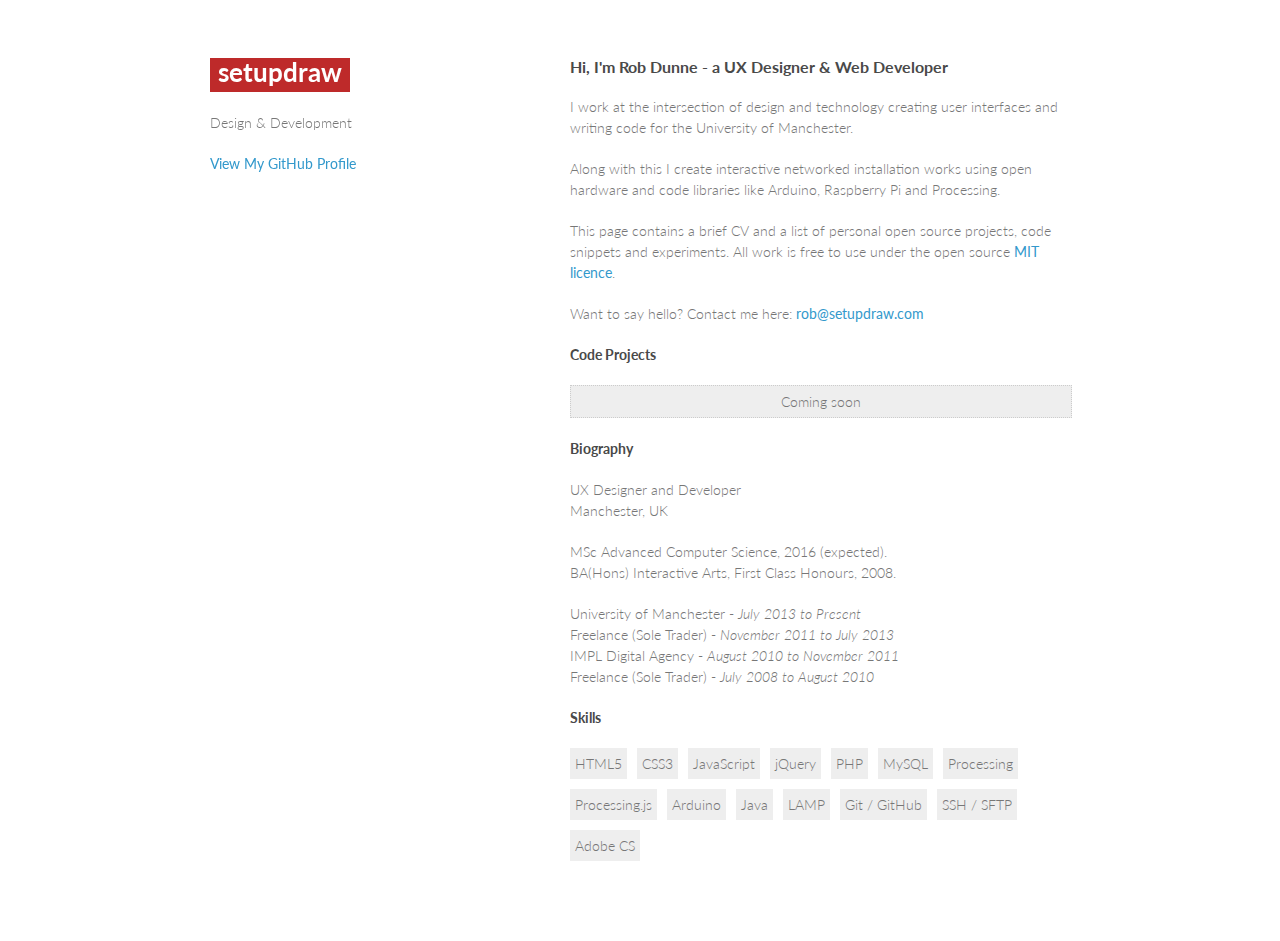
==== index.html @ c7a472b1 "Updated content and layout" ====
<!doctype html>
<html>
  <head>
    <meta charset="utf-8">
    <meta http-equiv="X-UA-Compatible" content="chrome=1">
    <title>setupdraw | design & development</title>

    <link rel="stylesheet" href="stylesheets/styles.css">
    <link rel="stylesheet" href="stylesheets/pygment_trac.css">
    <meta name="viewport" content="width=device-width, initial-scale=1, user-scalable=no">
    <!--[if lt IE 9]>
    <script src="//html5shiv.googlecode.com/svn/trunk/html5.js"></script>
    <![endif]-->
    
    <link rel="shortcut icon" href="images/favicon.ico">
  </head>
  <body>
    <div class="wrapper">
      <header>
      	<!--<img src="images/sd.png" alt="setupdraw icon">-->
        <h1>setupdraw</h1>
        <p>Design &amp; Development</p>


        <p class="view"><a href="https://github.com/setupdraw">View My GitHub Profile</a></p>

      </header>
      <section>
        <h3>
<a name="hi-im-rob---a-ux-designer--web-developer" class="anchor" href="#hi-im-rob---a-ux-designer--web-developer"><span class="octicon octicon-link"></span></a>Hi, I'm Rob Dunne - a UX Designer &amp; Web Developer</h3>

<p>I work at the intersection of design and technology creating user interfaces and writing code for the University of Manchester.</p>

<p>Along with this I create interactive networked installation works using open hardware and code libraries like Arduino, Raspberry Pi and Processing.</p>

<p>This page contains a brief CV and a list of personal open source projects, code snippets and experiments. All work is free to use under the open source <a href="http://www.tldrlegal.com/license/mit-license" target="_blank">MIT licence</a>.</p>

<p>Want to say hello? Contact me here: <a href="mailto:rob@setupdraw.com">rob@setupdraw.com</a></p>

<h4>Code Projects</h4>

<p class="project">Coming soon</p>

<!--
<h4>Design Projects</h4>

<p>Coming soon.</p>
-->

<h4>Biography</h4>

<p>UX Designer and Developer<br>Manchester, UK</p>
<p>
MSc Advanced Computer Science, 2016 (expected).<br>
BA(Hons) Interactive Arts, First Class Honours, 2008.
</p>

<p>
University of Manchester - <cite>July 2013 to Present</cite><br>
Freelance (Sole Trader) - <cite>November 2011 to July 2013</cite><br>
IMPL Digital Agency - <cite>August 2010 to November 2011 </cite><br>
Freelance (Sole Trader) - <cite>July 2008 to August 2010 </cite><br>
</p>

<h4>Skills</h4>
  <ul id="skills">
    <li>HTML5</li>
    <li>CSS3</li>
    <li>JavaScript</li>
    <li>jQuery</li>
    <li>PHP</li>
    <li>MySQL</li>
    <li>Processing</li>
    <li>Processing.js</li>
    <li>Arduino</li>
    <li>Java</li>
    <li>LAMP</li>
    <li>Git / GitHub</li>
    <li>SSH / SFTP</li>
    <li>Adobe CS</li>
  </ul>
  <div class="clear"></div>
</p>

</section>
      <footer>
        <!--<p><small>Hosted on GitHub Pages &mdash; Theme by <a href="https://github.com/orderedlist">orderedlist</a></small></p>
        -->
      </footer>
    </div>
    <script src="javascripts/scale.fix.js"></script>
              <script type="text/javascript">
            var gaJsHost = (("https:" == document.location.protocol) ? "https://ssl." : "http://www.");
            document.write(unescape("%3Cscript src='" + gaJsHost + "google-analytics.com/ga.js' type='text/javascript'%3E%3C/script%3E"));
          </script>
          <script type="text/javascript">
            try {
              var pageTracker = _gat._getTracker("UA-19517729-1");
            pageTracker._trackPageview();
            } catch(err) {}
          </script>

  </body>
</html>
---- stylesheets/styles.css ----
@import url(https://fonts.googleapis.com/css?family=Lato:300italic,700italic,300,700);

body {
  padding:50px;
  font:14px/1.5 Lato, "Helvetica Neue", Helvetica, Arial, sans-serif;
  color:#777;
  font-weight:300;
}

h1, h2, h3, h4, h5, h6 {
  color:#222;
  margin:0 0 20px;
}

p, ul, ol, table, pre, dl {
  margin:0 0 20px;
}

h1, h2, h3 {
  line-height:1.1;
}

h1 {
	background: none repeat scroll 0 0 #BE2A2A;
    color: #FFFFFF;
    font-size: 26px;
    padding: 0 5px 5px;
    text-align: center;
    width: 48%;
}

h2 {
  color:#393939;
}

h3, h4, h5, h6 {
  color:#494949;
}

a {
  color:#39c;
  font-weight:400;
  text-decoration:none;
}

a small {
  font-size:11px;
  color:#777;
  margin-top:-0.6em;
  display:block;
}

.wrapper {
  width:860px;
  margin:0 auto;
}

blockquote {
  border-left:1px solid #e5e5e5;
  margin:0;
  padding:0 0 0 20px;
  font-style:italic;
}

code, pre {
  font-family:Monaco, Bitstream Vera Sans Mono, Lucida Console, Terminal;
  color:#333;
  font-size:12px;
}

pre {
  padding:8px 15px;
  background: #f8f8f8;  
  border-radius:5px;
  border:1px solid #e5e5e5;
  overflow-x: auto;
}

table {
  width:100%;
  border-collapse:collapse;
}

th, td {
  text-align:left;
  padding:5px 10px;
  border-bottom:1px solid #e5e5e5;
}

dt {
  color:#444;
  font-weight:700;
}

th {
  color:#444;
}

img {
  max-width:100%;
}

header {
  width:270px;
  float:left;
  position:fixed;
}

header img {
	width:50%;
}

header ul {
  list-style:none;
  height:40px;
  
  padding:0;
  
  background: #eee;
  background: -moz-linear-gradient(top, #f8f8f8 0%, #dddddd 100%);
  background: -webkit-gradient(linear, left top, left bottom, color-stop(0%,#f8f8f8), color-stop(100%,#dddddd));
  background: -webkit-linear-gradient(top, #f8f8f8 0%,#dddddd 100%);
  background: -o-linear-gradient(top, #f8f8f8 0%,#dddddd 100%);
  background: -ms-linear-gradient(top, #f8f8f8 0%,#dddddd 100%);
  background: linear-gradient(top, #f8f8f8 0%,#dddddd 100%);
  
  border-radius:5px;
  border:1px solid #d2d2d2;
  box-shadow:inset #fff 0 1px 0, inset rgba(0,0,0,0.03) 0 -1px 0;
  width:270px;
}

header li {
  width:89px;
  float:left;
  border-right:1px solid #d2d2d2;
  height:40px;
}

header ul a {
  line-height:1;
  font-size:11px;
  color:#999;
  display:block;
  text-align:center;
  padding-top:6px;
  height:40px;
}

strong {
  color:#222;
  font-weight:700;
}

header ul li + li {
  width:88px;
  border-left:1px solid #fff;
}

header ul li + li + li {
  border-right:none;
  width:89px;
}

header ul a strong {
  font-size:14px;
  display:block;
  color:#222;
}

section {
  width:500px;
  float:right;
  padding-bottom:50px;
}

.project {
	width:98%;
	padding:1%;
	background:#eee;
	text-align:center;
	border:1px dotted #ccc;
}

#skills {
	margin:20px 0 0 -40px;
}

#skills li {
	background:#eee;
	float:left;
	list-style-type:none;
	padding:5px;
	margin: 0 10px 10px 0;
}

small {
  font-size:11px;
}

hr {
  border:0;
  background:#e5e5e5;
  height:1px;
  margin:0 0 20px;
}

footer {
  width:270px;
  float:left;
  position:fixed;
  bottom:50px;
}

.clear {
	clear:both;
}

@media print, screen and (max-width: 960px) {
  
  div.wrapper {
    width:auto;
    margin:0;
  }
  
  header, section, footer {
    float:none;
    position:static;
    width:auto;
  }
  
  header {
    padding-right:320px;
  }
  
  section {
    border:1px solid #e5e5e5;
    border-width:1px 0;
    padding:20px 0;
    margin:0 0 20px;
  }
  
  header a small {
    display:inline;
  }
  
  header ul {
    position:absolute;
    right:50px;
    top:52px;
  }
}

@media print, screen and (max-width: 720px) {
  body {
    word-wrap:break-word;
  }
  
  header {
    padding:0;
  }
  
  header ul, header p.view {
    position:static;
  }
  
  pre, code {
    word-wrap:normal;
  }
}

@media print, screen and (max-width: 480px) {
  body {
    padding:15px;
  }
  
  header ul {
    display:none;
  }
}

@media print {
  body {
    padding:0.4in;
    font-size:12pt;
    color:#444;
  }
}
---- stylesheets/pygment_trac.css ----
.highlight  { background: #ffffff; }
.highlight .c { color: #999988; font-style: italic } /* Comment */
.highlight .err { color: #a61717; background-color: #e3d2d2 } /* Error */
.highlight .k { font-weight: bold } /* Keyword */
.highlight .o { font-weight: bold } /* Operator */
.highlight .cm { color: #999988; font-style: italic } /* Comment.Multiline */
.highlight .cp { color: #999999; font-weight: bold } /* Comment.Preproc */
.highlight .c1 { color: #999988; font-style: italic } /* Comment.Single */
.highlight .cs { color: #999999; font-weight: bold; font-style: italic } /* Comment.Special */
.highlight .gd { color: #000000; background-color: #ffdddd } /* Generic.Deleted */
.highlight .gd .x { color: #000000; background-color: #ffaaaa } /* Generic.Deleted.Specific */
.highlight .ge { font-style: italic } /* Generic.Emph */
.highlight .gr { color: #aa0000 } /* Generic.Error */
.highlight .gh { color: #999999 } /* Generic.Heading */
.highlight .gi { color: #000000; background-color: #ddffdd } /* Generic.Inserted */
.highlight .gi .x { color: #000000; background-color: #aaffaa } /* Generic.Inserted.Specific */
.highlight .go { color: #888888 } /* Generic.Output */
.highlight .gp { color: #555555 } /* Generic.Prompt */
.highlight .gs { font-weight: bold } /* Generic.Strong */
.highlight .gu { color: #800080; font-weight: bold; } /* Generic.Subheading */
.highlight .gt { color: #aa0000 } /* Generic.Traceback */
.highlight .kc { font-weight: bold } /* Keyword.Constant */
.highlight .kd { font-weight: bold } /* Keyword.Declaration */
.highlight .kn { font-weight: bold } /* Keyword.Namespace */
.highlight .kp { font-weight: bold } /* Keyword.Pseudo */
.highlight .kr { font-weight: bold } /* Keyword.Reserved */
.highlight .kt { color: #445588; font-weight: bold } /* Keyword.Type */
.highlight .m { color: #009999 } /* Literal.Number */
.highlight .s { color: #d14 } /* Literal.String */
.highlight .na { color: #008080 } /* Name.Attribute */
.highlight .nb { color: #0086B3 } /* Name.Builtin */
.highlight .nc { color: #445588; font-weight: bold } /* Name.Class */
.highlight .no { color: #008080 } /* Name.Constant */
.highlight .ni { color: #800080 } /* Name.Entity */
.highlight .ne { color: #990000; font-weight: bold } /* Name.Exception */
.highlight .nf { color: #990000; font-weight: bold } /* Name.Function */
.highlight .nn { color: #555555 } /* Name.Namespace */
.highlight .nt { color: #000080 } /* Name.Tag */
.highlight .nv { color: #008080 } /* Name.Variable */
.highlight .ow { font-weight: bold } /* Operator.Word */
.highlight .w { color: #bbbbbb } /* Text.Whitespace */
.highlight .mf { color: #009999 } /* Literal.Number.Float */
.highlight .mh { color: #009999 } /* Literal.Number.Hex */
.highlight .mi { color: #009999 } /* Literal.Number.Integer */
.highlight .mo { color: #009999 } /* Literal.Number.Oct */
.highlight .sb { color: #d14 } /* Literal.String.Backtick */
.highlight .sc { color: #d14 } /* Literal.String.Char */
.highlight .sd { color: #d14 } /* Literal.String.Doc */
.highlight .s2 { color: #d14 } /* Literal.String.Double */
.highlight .se { color: #d14 } /* Literal.String.Escape */
.highlight .sh { color: #d14 } /* Literal.String.Heredoc */
.highlight .si { color: #d14 } /* Literal.String.Interpol */
.highlight .sx { color: #d14 } /* Literal.String.Other */
.highlight .sr { color: #009926 } /* Literal.String.Regex */
.highlight .s1 { color: #d14 } /* Literal.String.Single */
.highlight .ss { color: #990073 } /* Literal.String.Symbol */
.highlight .bp { color: #999999 } /* Name.Builtin.Pseudo */
.highlight .vc { color: #008080 } /* Name.Variable.Class */
.highlight .vg { color: #008080 } /* Name.Variable.Global */
.highlight .vi { color: #008080 } /* Name.Variable.Instance */
.highlight .il { color: #009999 } /* Literal.Number.Integer.Long */

.type-csharp .highlight .k { color: #0000FF }
.type-csharp .highlight .kt { color: #0000FF }
.type-csharp .highlight .nf { color: #000000; font-weight: normal }
.type-csharp .highlight .nc { color: #2B91AF }
.type-csharp .highlight .nn { color: #000000 }
.type-csharp .highlight .s { color: #A31515 }
.type-csharp .highlight .sc { color: #A31515 }
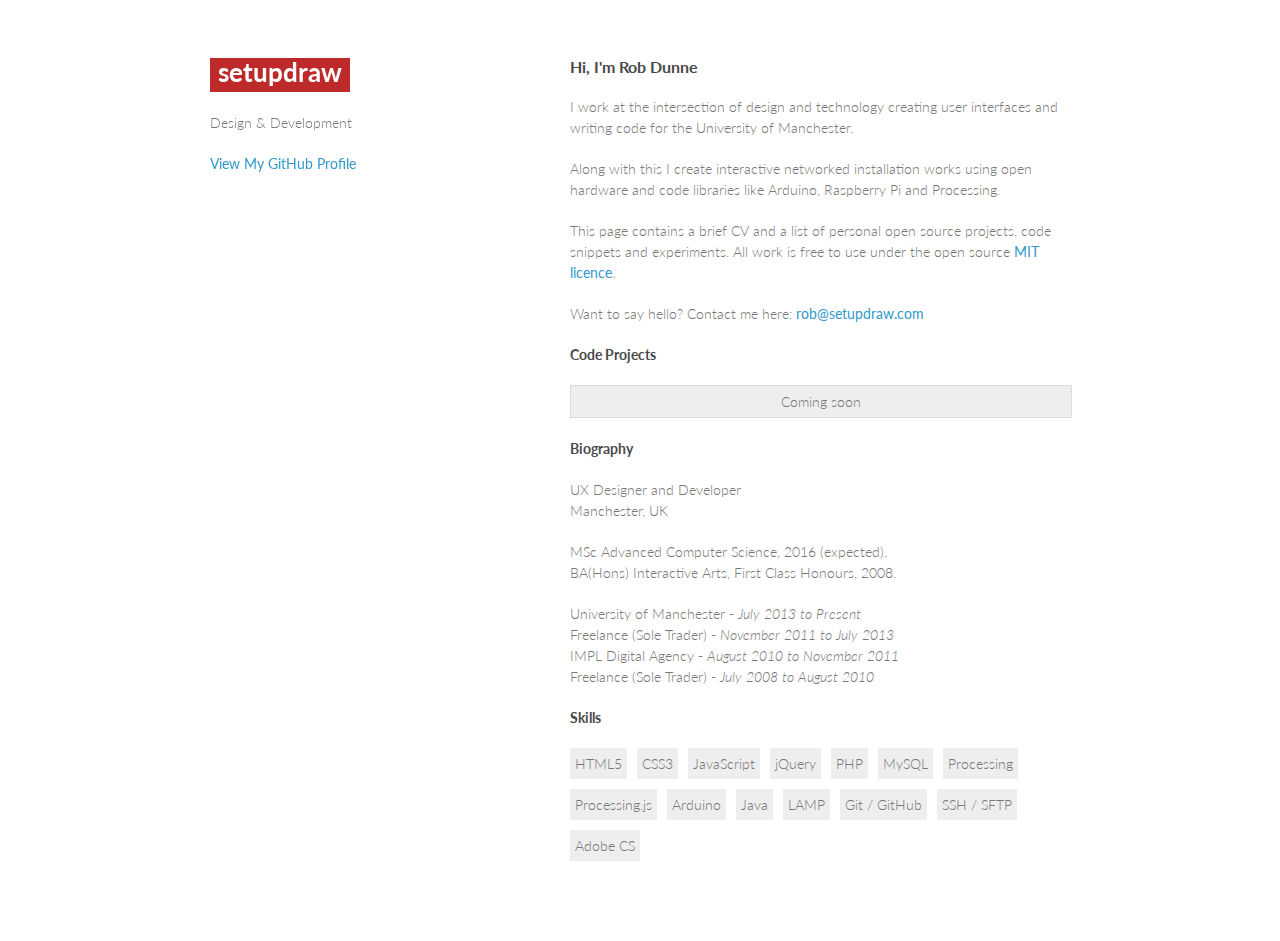
==== commit 9a90451a: "Content update" ====
--- a/index.html
+++ b/index.html
@@ -27,7 +27,7 @@
       </header>
       <section>
         <h3>
-<a name="hi-im-rob---a-ux-designer--web-developer" class="anchor" href="#hi-im-rob---a-ux-designer--web-developer"><span class="octicon octicon-link"></span></a>Hi, I'm Rob Dunne - a UX Designer &amp; Web Developer</h3>
+<a name="hi-im-rob---a-ux-designer--web-developer" class="anchor" href="#hi-im-rob---a-ux-designer--web-developer"><span class="octicon octicon-link"></span></a>Hi, I'm Rob Dunne</h3>
 
 <p>I work at the intersection of design and technology creating user interfaces and writing code for the University of Manchester.</p>
 
@@ -50,6 +50,7 @@
 <h4>Biography</h4>
 
 <p>UX Designer and Developer<br>Manchester, UK</p>
+
 <p>
 MSc Advanced Computer Science, 2016 (expected).<br>
 BA(Hons) Interactive Arts, First Class Honours, 2008.
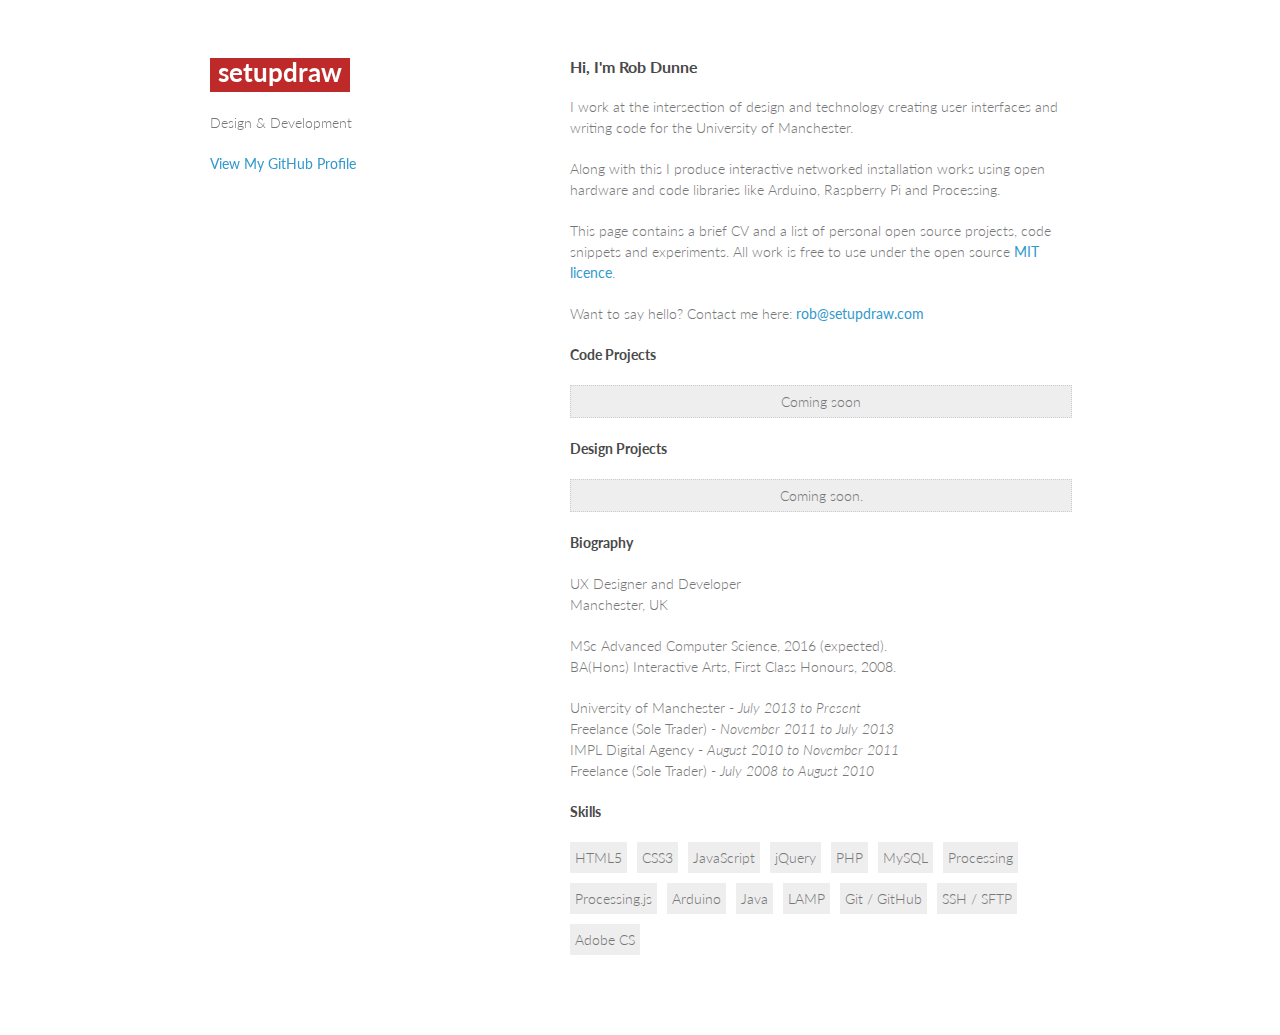
==== commit d2ed0d33: "Updated content" ====
--- a/index.html
+++ b/index.html
@@ -17,10 +17,8 @@
   <body>
     <div class="wrapper">
       <header>
-      	<!--<img src="images/sd.png" alt="setupdraw icon">-->
         <h1>setupdraw</h1>
         <p>Design &amp; Development</p>
-
 
         <p class="view"><a href="https://github.com/setupdraw">View My GitHub Profile</a></p>
 
@@ -31,7 +29,7 @@
 
 <p>I work at the intersection of design and technology creating user interfaces and writing code for the University of Manchester.</p>
 
-<p>Along with this I create interactive networked installation works using open hardware and code libraries like Arduino, Raspberry Pi and Processing.</p>
+<p>Along with this I produce interactive networked installation works using open hardware and code libraries like Arduino, Raspberry Pi and Processing.</p>
 
 <p>This page contains a brief CV and a list of personal open source projects, code snippets and experiments. All work is free to use under the open source <a href="http://www.tldrlegal.com/license/mit-license" target="_blank">MIT licence</a>.</p>
 
@@ -41,11 +39,9 @@
 
 <p class="project">Coming soon</p>
 
-<!--
 <h4>Design Projects</h4>
 
-<p>Coming soon.</p>
--->
+<p class="project">Coming soon.</p>
 
 <h4>Biography</h4>
 
@@ -84,10 +80,7 @@
 </p>
 
 </section>
-      <footer>
-        <!--<p><small>Hosted on GitHub Pages &mdash; Theme by <a href="https://github.com/orderedlist">orderedlist</a></small></p>
-        -->
-      </footer>
+      <footer></footer>
     </div>
     <script src="javascripts/scale.fix.js"></script>
               <script type="text/javascript">
--- a/stylesheets/styles.css
+++ b/stylesheets/styles.css
@@ -113,17 +113,14 @@
 header ul {
   list-style:none;
   height:40px;
-  
   padding:0;
-  
   background: #eee;
   background: -moz-linear-gradient(top, #f8f8f8 0%, #dddddd 100%);
   background: -webkit-gradient(linear, left top, left bottom, color-stop(0%,#f8f8f8), color-stop(100%,#dddddd));
   background: -webkit-linear-gradient(top, #f8f8f8 0%,#dddddd 100%);
   background: -o-linear-gradient(top, #f8f8f8 0%,#dddddd 100%);
   background: -ms-linear-gradient(top, #f8f8f8 0%,#dddddd 100%);
-  background: linear-gradient(top, #f8f8f8 0%,#dddddd 100%);
-  
+  background: linear-gradient(top, #f8f8f8 0%,#dddddd 100%); 
   border-radius:5px;
   border:1px solid #d2d2d2;
   box-shadow:inset #fff 0 1px 0, inset rgba(0,0,0,0.03) 0 -1px 0;
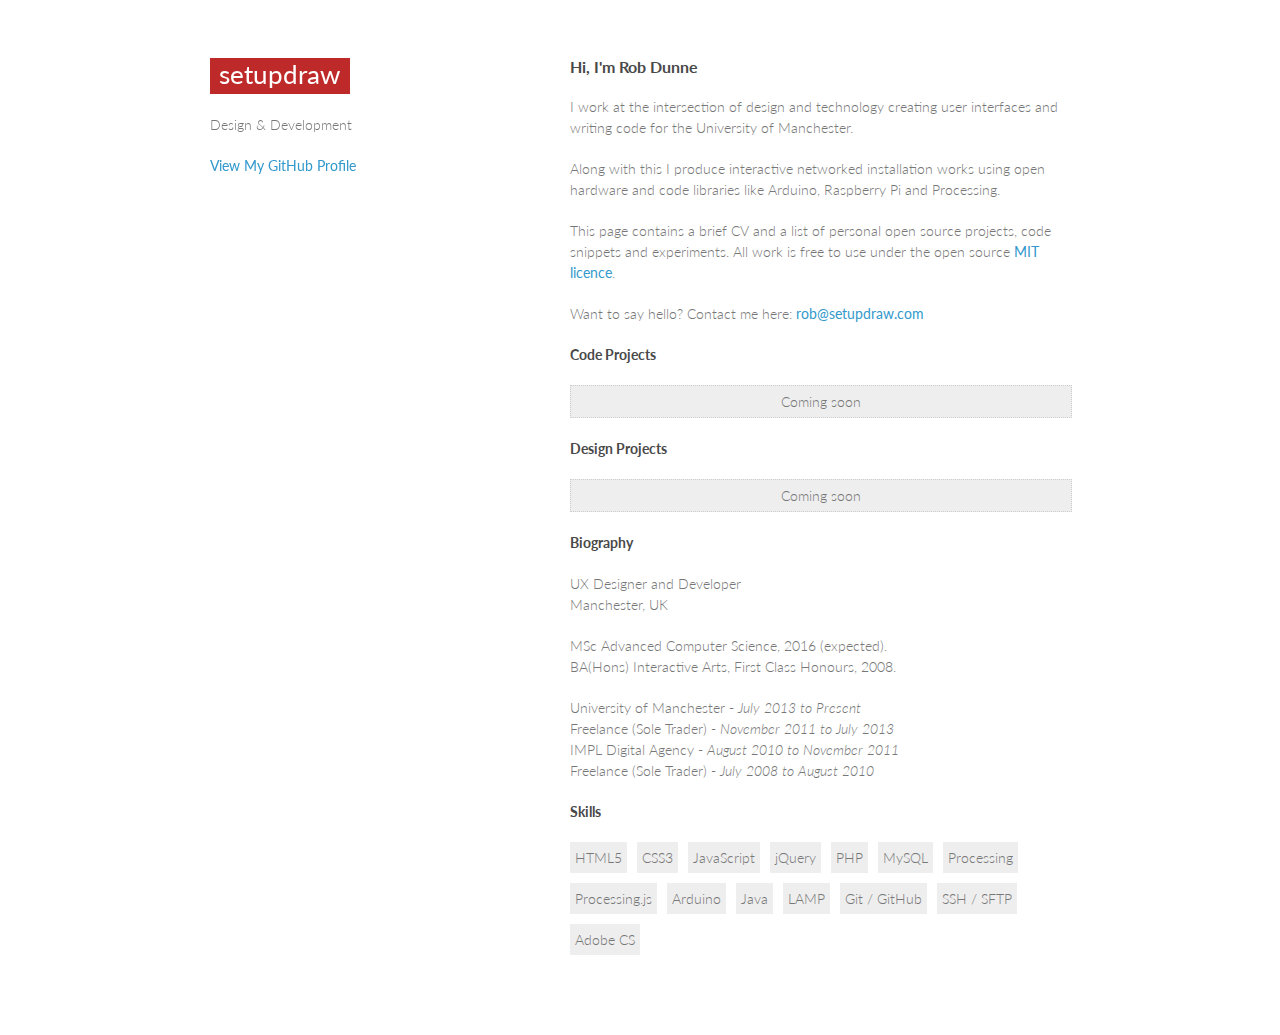
==== commit dc2c33b5: "Typo" ====
--- a/index.html
+++ b/index.html
@@ -41,7 +41,7 @@
 
 <h4>Design Projects</h4>
 
-<p class="project">Coming soon.</p>
+<p class="project">Coming soon</p>
 
 <h4>Biography</h4>
 
--- a/stylesheets/styles.css
+++ b/stylesheets/styles.css
@@ -24,7 +24,8 @@
 	background: none repeat scroll 0 0 #BE2A2A;
     color: #FFFFFF;
     font-size: 26px;
-    padding: 0 5px 5px;
+    font-weight: normal;
+    padding: 2px 5px 5px;
     text-align: center;
     width: 48%;
 }
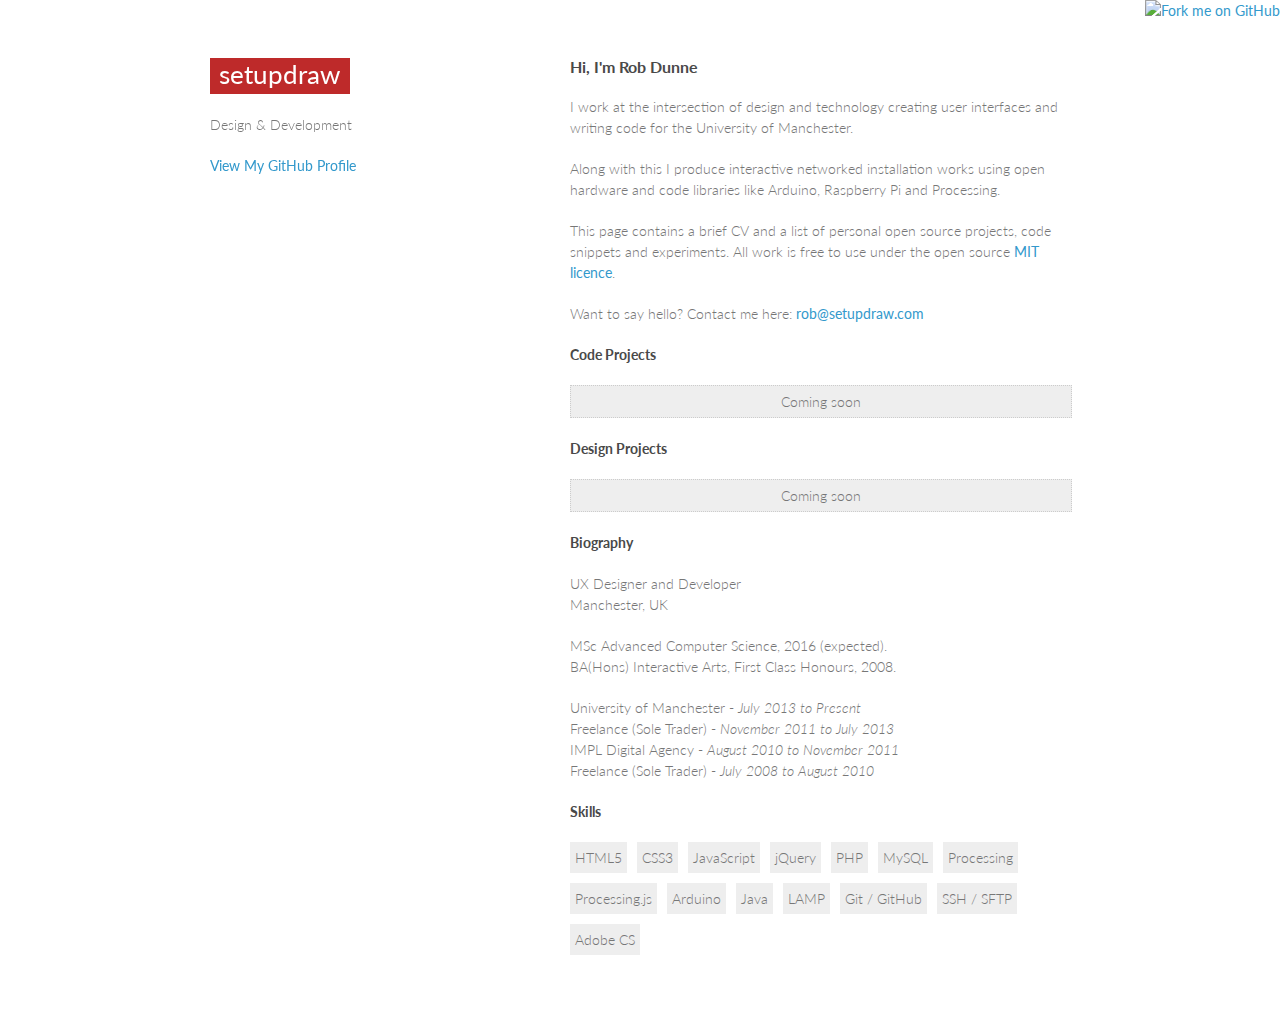
==== commit 3c4a86f1: "Badge" ====
--- a/index.html
+++ b/index.html
@@ -15,6 +15,7 @@
     <link rel="shortcut icon" href="images/favicon.ico">
   </head>
   <body>
+  <a href="https://github.com/you"><img style="position: absolute; top: 0; right: 0; border: 0;" src="https://s3.amazonaws.com/github/ribbons/forkme_right_red_aa0000.png" alt="Fork me on GitHub"></a>
     <div class="wrapper">
       <header>
         <h1>setupdraw</h1>
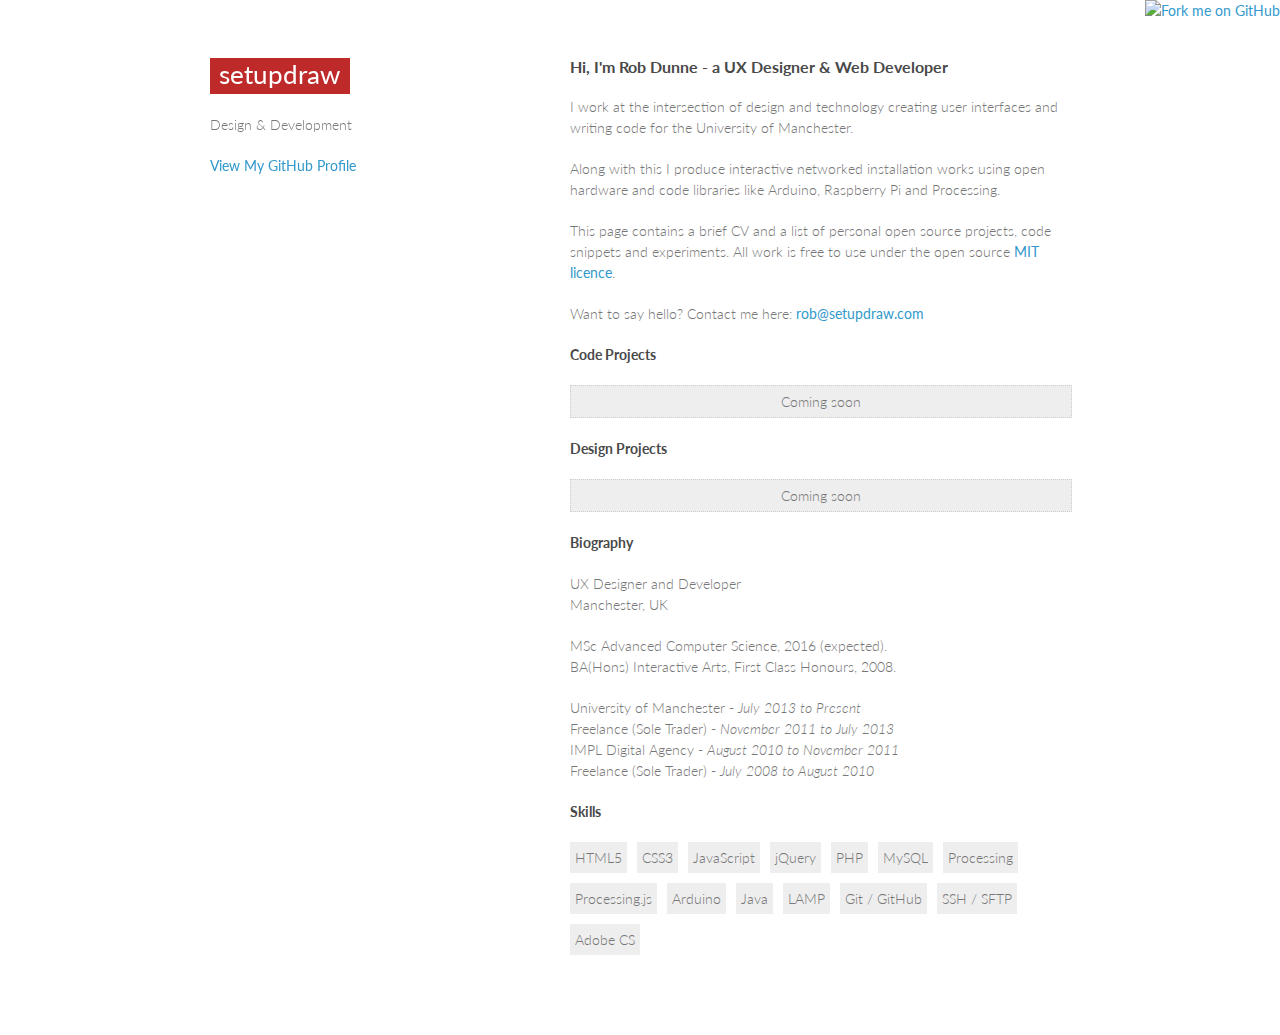
==== commit 424b131c: "Content update" ====
--- a/index.html
+++ b/index.html
@@ -26,7 +26,7 @@
       </header>
       <section>
         <h3>
-<a name="hi-im-rob---a-ux-designer--web-developer" class="anchor" href="#hi-im-rob---a-ux-designer--web-developer"><span class="octicon octicon-link"></span></a>Hi, I'm Rob Dunne</h3>
+<a name="hi-im-rob---a-ux-designer--web-developer" class="anchor" href="#hi-im-rob---a-ux-designer--web-developer"><span class="octicon octicon-link"></span></a>Hi, I'm Rob Dunne - a UX Designer & Web Developer</h3>
 
 <p>I work at the intersection of design and technology creating user interfaces and writing code for the University of Manchester.</p>
 
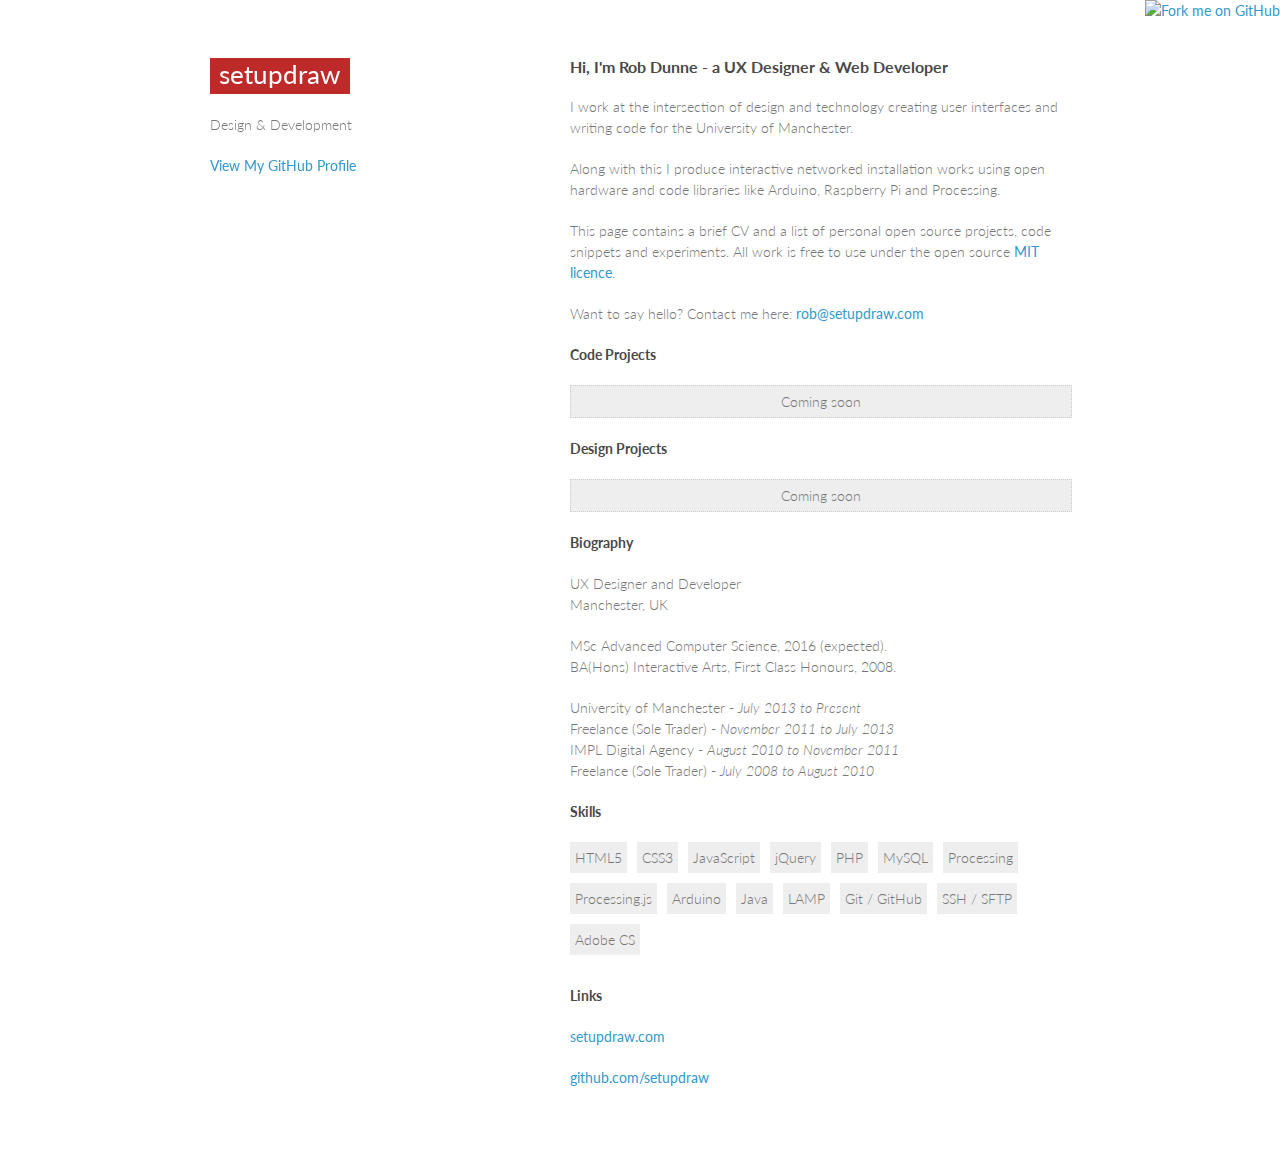
==== commit d14437e3: "Added links" ====
--- a/index.html
+++ b/index.html
@@ -15,7 +15,7 @@
     <link rel="shortcut icon" href="images/favicon.ico">
   </head>
   <body>
-  <a href="https://github.com/you"><img style="position: absolute; top: 0; right: 0; border: 0;" src="https://s3.amazonaws.com/github/ribbons/forkme_right_red_aa0000.png" alt="Fork me on GitHub"></a>
+  <a href="https://github.com/setupdraw"><img style="position: absolute; top: 0; right: 0; border: 0;" src="https://s3.amazonaws.com/github/ribbons/forkme_right_red_aa0000.png" alt="Fork me on GitHub"></a>
     <div class="wrapper">
       <header>
         <h1>setupdraw</h1>
@@ -80,6 +80,10 @@
   <div class="clear"></div>
 </p>
 
+<h4>Links</h4>
+<p><a href="http://setupdraw.com">setupdraw.com</a></p>
+<p><a href="http://github.com/setupdraw">github.com/setupdraw</a></p>
+
 </section>
       <footer></footer>
     </div>
